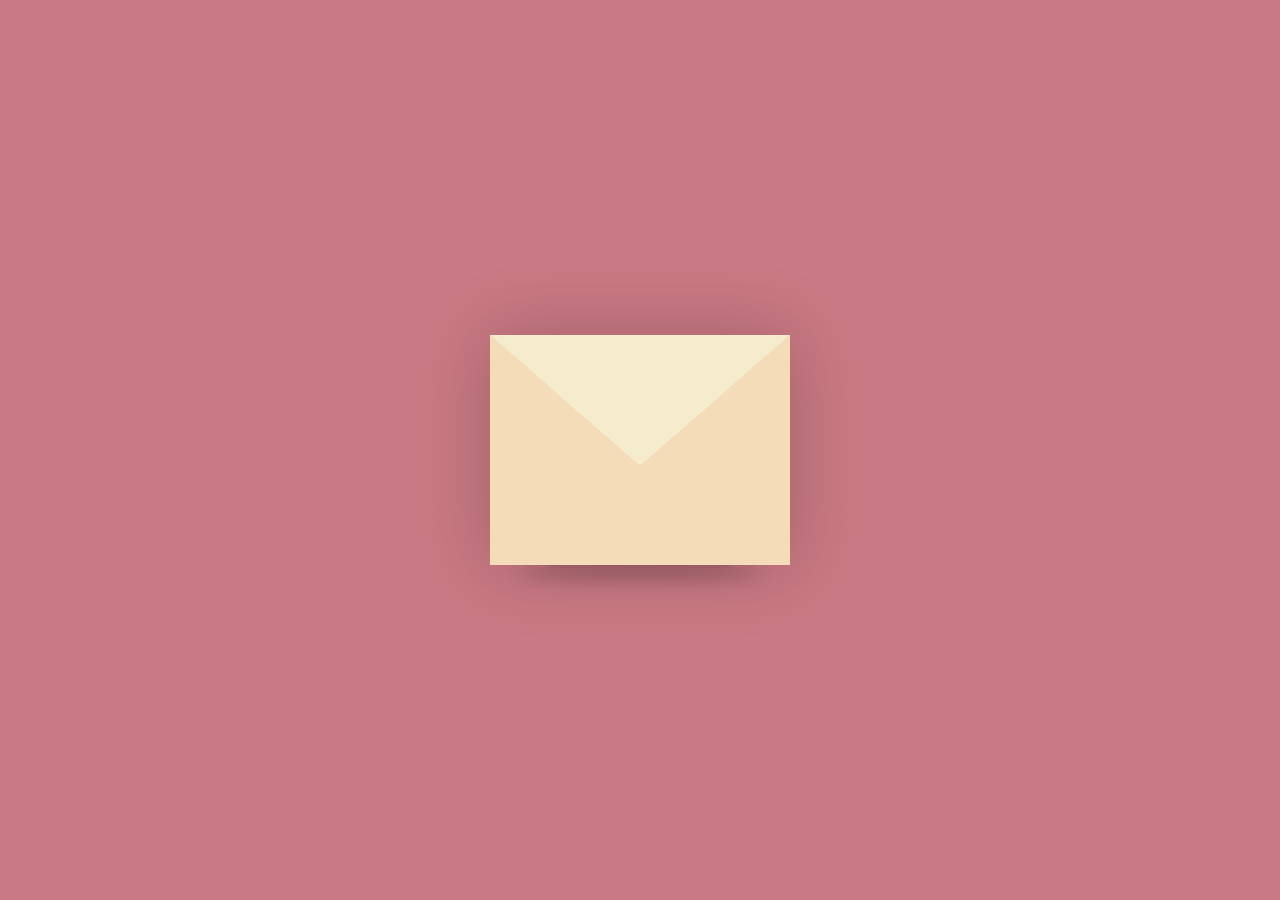
==== 2025/index.html @ 1c44729a "Rename envelope.html to index.html" ====
<!DOCTYPE html>
<html lang="en">

<head>
  <meta charset="UTF-8" />
  <meta name="viewport" content="width=device-width, initial-scale=1.0" />
  <title>Interactive Envelope</title>
  <link rel="stylesheet" href="./envelope.css" />
  <script src="./envelope.js" defer></script>
</head>

<body>
  <div class="container">
    <div class="envelope-wrapper">
      <div class="particles"></div>
      <div class="envelope">
        <div class="letter">
          <div class="text">
            <strong>Dear Person,</strong>
            <p>
              Lorem ipsum dolor sit amet consectetur adipisicing elit.
              Numquam labore omnis minus maiores laboriosam, facere in beatae
              esse.
            </p>
          </div>
        </div>
      </div>
    </div>
  </div>
</body>

</html>
---- 2025/envelope.css ----
:root {
  --primary: #fff;
  --bg-color: rgb(201, 121, 131);
  --bg-envelope-color: #e8d2ae;
  --envelope-tab: #f5ebcd;
  --envelope-cover: #f3dcb7;
  --shadow-color: rgba(0, 0, 0, 0.2);
  --txt-color: #444;
  --particle-color: rgb(100, 150, 250);
}

/* Keyframes for the letter animation */
@keyframes letterMove {
  0% {
    transform: translateY(var(--startY)) scale(1);
  }
  50% {
    transform: translateY(-200px) scale(1);
  }
  60% {
    transform: translateY(-200px) scale(1);
  }
  100% {
    transform: translateY(-24px) scale(3);
    z-index: 4;
  }
}

@keyframes float {
  0% {
    transform: translateY(0px);
  }
  50% {
    transform: translateY(-5px);
  }
  100% {
    transform: translateY(0px);
  }
}

/* Keyframes for the blinking text animation */
@keyframes blink {
  0% {
    opacity: 1;
  }
  50% {
    opacity: 0.6;
  }
  100% {
    opacity: 1;
  }
}

/* Particle animation: particles start fully opaque and small, then move and fade out */
@keyframes particleAnim {
  0% {
    opacity: 1;
    transform: translate(0, 0) scale(1);
  }
  100% {
    opacity: 0;
    transform: translate(var(--tx), var(--ty)) scale(0.5);
  }
}

body {
  margin: 0;
  padding: 0;
  box-sizing: border-box;
  background: var(--bg-color);
  display: flex;
  align-items: center;
  justify-content: center;
  font-family: sans-serif;
}

.container {
  height: 100vh;
  display: grid;
  place-items: center;
}

/* The envelope wrapper provides a background and a clickable area */
.envelope-wrapper {
  background: var(--bg-envelope-color);
  box-shadow: 0 0 70px var(--shadow-color);
  position: relative;
  cursor: pointer;
  animation: float 3s ease-in-out infinite;
}

/* Pseudo-element for the floating shadow */
.envelope-wrapper::after {
  content: "";
  position: absolute;
  bottom: -15px;
  left: 50%;
  transform: translateX(-50%);
  width: 80%;
  height: 15px;
  background: rgba(0, 0, 0, 0.2);
  filter: blur(8px);
  border-radius: 50%;
  z-index: -1;
}

/* New pseudo-element for instruction text */
.envelope-wrapper::before {
  content: "Click to read";
  position: absolute;
  bottom: -50px;
  left: 50%;
  transform: translateX(-50%);
  color: rgb(230, 230, 230);
  font-size: 19px;
  opacity: 0;
  pointer-events: none;
  transition: opacity 0.3s;
}

/* Show and animate the instruction text on hover */
.envelope-wrapper:hover::before {
  opacity: 1;
  animation: blink 1.5s infinite;
}

/* The envelope itself */
.envelope-wrapper > .envelope {
  position: relative;
  width: 300px;
  height: 230px;
}

/* The envelope flap (top part) – drawn with ::before */
.envelope-wrapper > .envelope::before {
  content: "";
  position: absolute;
  top: 0;
  z-index: 2;
  border-top: 130px solid var(--envelope-tab);
  border-right: 150px solid transparent;
  border-left: 150px solid transparent;
  transform-origin: top;
  transform: rotateX(0deg);
  transition: transform 0.5s ease-in-out 0.05s;
}

/* The envelope back/cover – using ::after */
.envelope-wrapper > .envelope::after {
  content: "";
  position: absolute;
  z-index: 0;
  width: 0;
  height: 0;
  border-top: 130px solid transparent;
  border-right: 150px solid var(--envelope-cover);
  border-bottom: 100px solid var(--envelope-cover);
  border-left: 150px solid var(--envelope-cover);
}

/* The letter inside the envelope */
.envelope .letter {
  position: absolute;
  right: 20%;
  bottom: 0;
  width: 54%;
  height: 80%;
  background: var(--primary);
  text-align: center;
  box-shadow: 0 0 5px var(--shadow-color);
  padding: 20px 10px;
  transition: transform 0.75s ease-in-out;
  transform: translateY(0) scale(1);
}

/* Text styling for the letter */
.envelope > .letter > .text {
  color: var(--txt-color);
  text-align: left;
  font-size: 6px;
}

/* ---------- INTERACTIONS ---------- */

/* On hover, rotate the flap upward */
.envelope-wrapper:hover > .envelope::before {
  transform: rotateX(-180deg);
}

/* When the helper class is applied, lower the flap’s stacking order */
.envelope-wrapper.flap-lower > .envelope::before {
  transform: rotateX(-180deg);
  z-index: 0;
}

.envelope-wrapper:hover > .envelope > .letter {
  transition-delay: 0.5s;
  transform: translateY(-30px);
}

/* When the envelope is clicked, we add the "open-letter" class to slide the letter out */
.envelope-wrapper.open-letter > .envelope > .letter {
  transition-delay: 0.3s;
  transform: translateY(-150px);
}

.envelope .letter.animate {
  animation: letterMove 2.5s forwards;
}

/* ====== PARTICLE EFFECTS ====== */

/* Container for particle elements (add this as a child of .envelope-wrapper in your HTML) */
.particles {
  position: absolute;
  top: 0;
  left: 0;
  width: 100%;
  height: 100%;
  pointer-events: none;
  overflow: visible;
  z-index: 1;
}

/* Base style for an individual particle */
.particle {
  position: absolute;
  width: 6px;
  height: 6px;
  background: var(--particle-color);
  border-radius: 50%;
  opacity: 0;
  animation: particleAnim 1s forwards;
}

/* Particle keyframes: move from origin to a random offset while fading out */
@keyframes particleAnim {
  0% {
    opacity: 1;
    transform: translate(0, 0) scale(1);
  }
  100% {
    opacity: 0;
    transform: translate(var(--tx), var(--ty)) scale(0.5);
  }
}
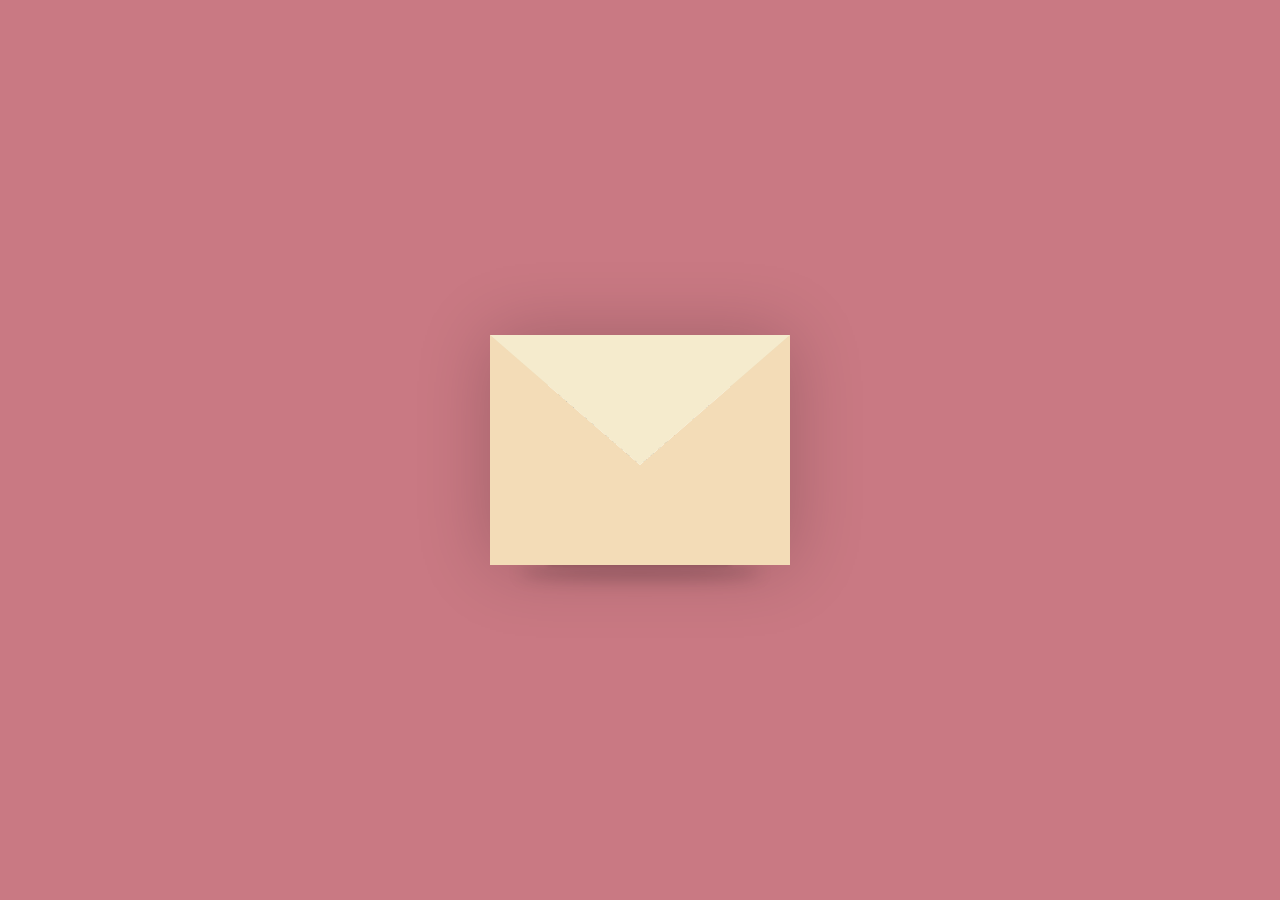
==== commit 4e069dac: "update main files" ====
--- a/2025/index.html
+++ b/2025/index.html
@@ -1,11 +1,10 @@
-
 <!DOCTYPE html>
 <html lang="en">
 
 <head>
   <meta charset="UTF-8" />
   <meta name="viewport" content="width=device-width, initial-scale=1.0" />
-  <title>Interactive Envelope</title>
+  <title>2025</title>
   <link rel="stylesheet" href="./envelope.css" />
   <script src="./envelope.js" defer></script>
 </head>
@@ -17,11 +16,13 @@
       <div class="envelope">
         <div class="letter">
           <div class="text">
-            <strong>Dear Person,</strong>
+            <strong>Dear Lydia,</strong>
             <p>
-              Lorem ipsum dolor sit amet consectetur adipisicing elit.
-              Numquam labore omnis minus maiores laboriosam, facere in beatae
-              esse.
+              G’morning!
+              <br>You might have already guessed what this letter is about, but first things first: I owe you an apology. I'm really sorry for putting our friendship in such an awkward spot and for scaring you away by wanting you too desperately. I didn’t realize I was pushing you until I noticed you text or send memes less often. That’s when I knew I’d screwed up.
+              <br><br>I foolishly thought I could handle my feelings like everything else, but I was wrong. I kept sending you reels, memes, and random questions, hoping it would go back to normal, but clearly, that wasn’t working. I should’ve been honest earlier about how I feel, but I was worried that if you didn’t feel the same, I might lose you forever (overthinking kicks in again lol).
+              <br><br>Could we meet up and chat face-to-face? I’d really like us to get back to the great friendship we once had.
+              <br><br>Thanks for understanding.
             </p>
           </div>
         </div>
@@ -30,4 +31,4 @@
   </div>
 </body>
 
-</html>
+</html>--- a/2025/envelope.css
+++ b/2025/envelope.css
@@ -6,7 +6,16 @@
   --envelope-cover: #f3dcb7;
   --shadow-color: rgba(0, 0, 0, 0.2);
   --txt-color: #444;
+  --txt-size: 5.5px;
   --particle-color: rgb(100, 150, 250);
+  --final-scale: 3; /* Default final scale on desktop */
+}
+
+@media (max-width: 600px) {
+  :root {
+    --final-scale: 2; /* A smaller scale value on mobile */
+    --txt-size: 6px;
+  }
 }
 
 /* Keyframes for the letter animation */
@@ -21,7 +30,7 @@
     transform: translateY(-200px) scale(1);
   }
   100% {
-    transform: translateY(-24px) scale(3);
+    transform: translateY(-24px) scale(var(--final-scale));
     z-index: 4;
   }
 }
@@ -61,6 +70,11 @@
     opacity: 0;
     transform: translate(var(--tx), var(--ty)) scale(0.5);
   }
+}
+
+* {
+  color: rgb(32, 32, 32);
+  font-family: "DejaVu Sans Mono", monospace;
 }
 
 body {
@@ -112,7 +126,7 @@
   left: 50%;
   transform: translateX(-50%);
   color: rgb(230, 230, 230);
-  font-size: 19px;
+  font-size: var(--txt-size);
   opacity: 0;
   pointer-events: none;
   transition: opacity 0.3s;
@@ -177,7 +191,7 @@
 .envelope > .letter > .text {
   color: var(--txt-color);
   text-align: left;
-  font-size: 6px;
+  font-size: var(--txt-size);
 }
 
 /* ---------- INTERACTIONS ---------- */
